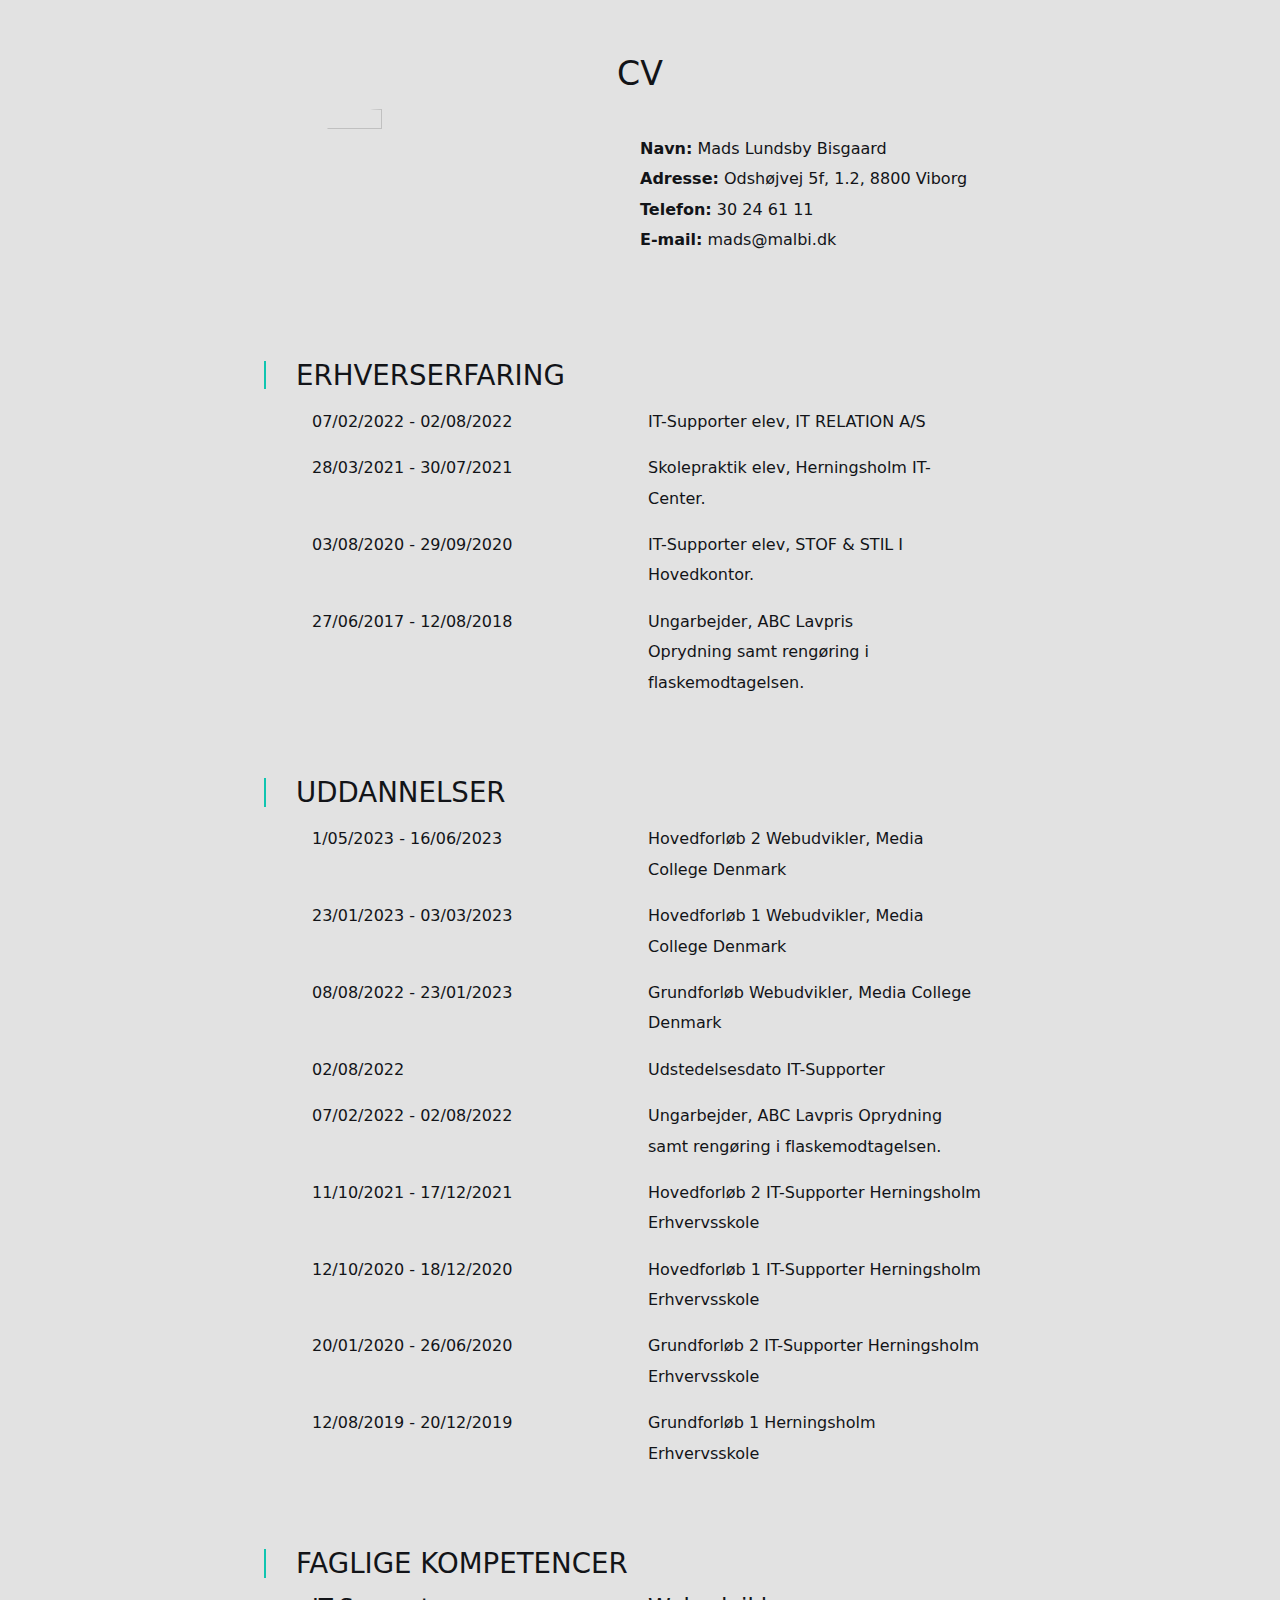
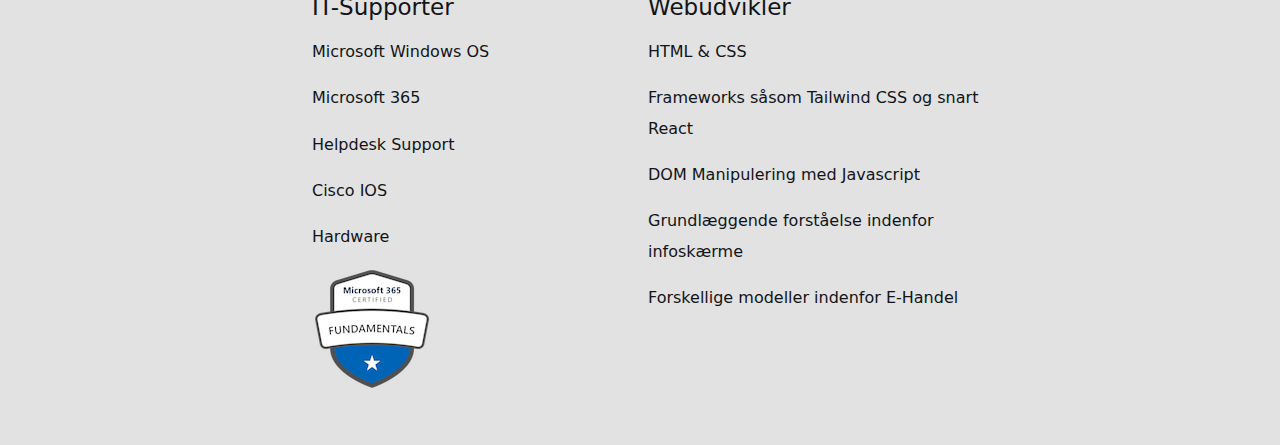
==== cv.html @ 7211ac23 "Done" ====
<!DOCTYPE html>
<html lang="en">

<head>
  <meta charset="UTF-8" />
  <meta http-equiv="X-UA-Compatible" content="IE=edge" />
  <meta name="viewport" content="width=device-width, initial-scale=1.0" />
  <title>Velkommen!</title>
  <link rel="icon"
    href="data:image/svg+xml,<svg xmlns=%22http://www.w3.org/2000/svg%22 viewBox=%220 0 100 100%22><text y=%22.9em%22 font-size=%2290%22>👋</text></svg>">
  <link rel="stylesheet" href="../style.css" />
</head>

<body>
  <main class="wrap section">
    <article class="flow">
      <!-- ----- INFOMATION ----- -->
      <header class="text-center">
        <h1>CV</h1>
      </header>
      <section class="grid-2-col grid-items-center">
        <article>
          <img class="img-round" src="assets/img/portrait.jpeg" alt="">
        </article>

        <article>
          <p>
            <strong>Navn:</strong> Mads Lundsby Bisgaard
          </p>
          <p>
            <strong>Adresse:</strong> Odshøjvej 5f, 1.2, 8800 Viborg
          </p>
          <p>
            <strong>Telefon:</strong> 30 24 61 11
          </p>
          <p>
            <strong>E-mail:</strong> mads@malbi.dk
          </p>
        </article>
      </section>

      <!-- ----- ERHVERSERFARING ----- -->
      <header class="xl-space pipe">
        <h2>ERHVERSERFARING</h2>
      </header>
      <section class="flow flex-child">
        <article>
          <p>
            <range>
              <time>07/02/2022</time> - <time>02/08/2022</time>
            </range>
          </p>
          <p>IT-Supporter elev, IT RELATION A/S</p>
        </article>

        <article>
          <p>
            <range>
              <time>28/03/2021</time> - <time>30/07/2021</time>
            </range>
          </p>
          <p>Skolepraktik elev, Herningsholm IT-Center.</p>
        </article>

        <article>
          <p>
            <range>
              <time>03/08/2020</time> - <time>29/09/2020</time>
            </range>
          </p>
          <p>IT-Supporter elev, STOF & STIL I Hovedkontor.</p>
        </article>

        <article>
          <p>
            <range>
              <time>27/06/2017</time> - <time>12/08/2018</time>
            </range>
          </p>
          <p>Ungarbejder, ABC Lavpris <br> Oprydning samt rengøring i flaskemodtagelsen.</p>
        </article>
      </section>

      <!-- ----- UDDANNELSER ----- -->
      <header class="xl-space pipe">
        <h2>UDDANNELSER</h2>
      </header>
      <section class="flow flex-child">
        <article>
          <p>
            <range>
              <time>1/05/2023</time> - <time>16/06/2023</time>
            </range>
          </p>
          <p>Hovedforløb 2 Webudvikler, Media College Denmark</p>
        </article>

        <article>
          <p>
            <range>
              <time>23/01/2023</time> - <time>03/03/2023</time>
            </range>
          </p>
          <p>Hovedforløb 1 Webudvikler, Media College Denmark</p>
        </article>

        <article>
          <p>
            <range>
              <time>08/08/2022</time> - <time>23/01/2023</time>
            </range>
          </p>
          <p>Grundforløb Webudvikler, Media College Denmark</p>
        </article>

        <article>
          <p>
            <time>02/08/2022</time>
          </p>
          <p>Udstedelsesdato IT-Supporter</p>
        </article>

        <article>
          <p>
            <range>
              <time>07/02/2022</time> - <time>02/08/2022</time>
            </range>
          </p>
          <p>Ungarbejder, ABC Lavpris Oprydning samt rengøring i flaskemodtagelsen.</p>
        </article>

        <article>
          <p>
            <range>
              <time>11/10/2021</time> - <time>17/12/2021</time>
            </range>
          </p>
          <p>Hovedforløb 2 IT-Supporter Herningsholm Erhvervsskole</p>
        </article>

        <article>
          <p>
            <range>
              <time>12/10/2020</time> - <time>18/12/2020</time>
            </range>
          </p>
          <p>Hovedforløb 1 IT-Supporter Herningsholm Erhvervsskole</p>
        </article>

        <article>
          <p>
            <range>
              <time>20/01/2020</time> - <time>26/06/2020</time>
            </range>
          </p>
          <p>Grundforløb 2 IT-Supporter Herningsholm Erhvervsskole</p>
        </article>

        <article>
          <p>
            <range>
              <time>12/08/2019</time> - <time>20/12/2019</time>
            </range>
          </p>
          <p>Grundforløb 1 Herningsholm Erhvervsskole</p>
        </article>
      </section>

      <!-- ----- FAGLIGE KOMPETENCER ----- -->
      <header class="xl-space pipe">
        <h2>FAGLIGE KOMPETENCER</h2>
      </header>
      <section class="grid-2-col">
        <section class="flow">
          <header>
            <h3>IT-Supporter</h3>
          </header>
          <article>
            <p>Microsoft Windows OS</p>
          </article>

          <article>
            <p>Microsoft 365</p>
          </article>

          <article>
            <p>Helpdesk Support</p>
          </article>

          <article>
            <p>Cisco IOS</p>
          </article>

          <article>
            <p>Hardware</p>
          </article>

          <article>
            <a class="" href="https://www.credly.com/badges/5e873eb2-6765-4b1d-a93d-383caa2e0d28/public_url"
              target="_blank"><img src="assets/img/microsoft-365-certified-fundamentals.png"></a>
          </article>
        </section>
        <section class="flow">
          <header>
            <h3>Webudvikler</h3>
          </header>
          <article>
            <p>HTML & CSS</p>
          </article>

          <article>
            <p>Frameworks såsom Tailwind CSS og snart React</p>
          </article>

          <article>
            <p>DOM Manipulering med Javascript</p>
          </article>

          <article>
            <p>Grundlæggende forståelse indenfor infoskærme</p>
          </article>

          <article>
            <p>Forskellige modeller indenfor E-Handel</p>
          </article>
        </section>
    </article>
  </main>
</body>

</html>
---- style.css ----
/* custom properties */
:root {
  color-scheme: dark light;

  --clr-primary: #e2e2e2;
  --clr-secondary: #121418;
  --clr-accent-400: #0fc5b0;

  --ff-primary: system-ui;

  --fs-400: 1rem;
  --fs-700: 1.44rem;
  --fs-800: 1.728rem;
  --fs-900: 2.074rem;

  --fw-300: 300;
  --fw-400: 400;
  --fw-500: 500;
  --fw-600: 600;
  --fw-700: 700;

  --radius: 0.5rem;
  --gap: 1rem;
}

/* reset */
*,
*::before,
*::after {
  box-sizing: border-box;
}

body,
h1,
h2,
h3,
h4,
p,
figure,
blockquote,
dl,
dd {
  margin: 0;
}

ul[role="list"],
ol[role="list"] {
  list-style: none;
}

html:focus-within {
  scroll-behavior: smooth;
}

body {
  min-height: 100vh;
  text-rendering: optimizeSpeed;
  line-height: 1.9;
}

a:not([class]) {
  text-decoration-skip-ink: auto;
}

img,
picture {
  max-width: 100%;
  display: block;
}

input,
button,
textarea,
select {
  font: inherit;
}

@media (prefers-reduced-motion: reduce) {
  html:focus-within {
    scroll-behavior: auto;
  }
  *,
  *::before,
  *::after {
    animation-duration: 0.01ms !important;
    animation-iteration-count: 1 !important;
    transition-duration: 0.01ms !important;
    scroll-behavior: auto !important;
  }
}

/* global styles */
body {
  font-family: var(--ff-primary);
  font-size: var(--fs-400);
  color: var(--clr-secondary);
  background-color: var(--clr-primary);
  margin-block-start: auto;
  margin-block-end: auto;
}

@media (prefers-color-scheme: dark) {
  body {
    color: var(--clr-primary);
    background-color: var(--clr-secondary);
  }
}

h1,
h2,
h3 {
  font-weight: var(--fw-400);
  line-height: 1.1;
}

h1 {
  font-size: var(--fs-900);
}

h2 {
  font-size: var(--fs-800);
}

h3 {
  font-size: var(--fs-700);
}

a:not([class]) {
  text-decoration: solid underline var(--clr-accent-400) 2px;
  text-decoration-line: underline;
  text-decoration-color: var(--clr-accent-400);
  text-decoration-style: solid;
  text-decoration-thickness: 2px;
  text-underline-offset: 0.2em;
  font-weight: var(--fw-500);
  color: var(--clr-secondary);
}

@media (prefers-color-scheme: dark) {
  a:not([class]) {
    color: var(--clr-primary);
  }
}

a:not([class])::after {
  display: inline-block;
  content: "";
  background-image: url(assets/icons/href.svg);
  inline-size: 10px;
  aspect-ratio: 1;
  margin-inline-start: 4px;
}

@media (prefers-color-scheme: dark) {
  a:not([class])::after {
    filter: invert(1);
  }
}

/* ----- COMPOSITION ----- */

.flow > * + * {
  margin-block-start: var(--flow-space, 1rem);
}

.flex-child > * {
  display: flex;
}

.flex-child > * > * {
  flex-basis: 100%;
}

@media (min-width: 40em) {
  .flex-child {
    flex-direction: row;
    column-gap: 2.5rem;
  }
}

.flex-child-column > * {
  flex-direction: column;
}

.xl-space {
  margin-block-start: 5rem !important;
}

.pipe {
  position: relative;
}

.pipe::before {
  content: "";
  border-inline-start: 2px solid white;
  block-size: 28.8px;
  position: absolute;
  inset: auto auto auto -2rem;
  border-color: var(--clr-accent-400);
}

.pipe + section {
  padding-inline-start: 1rem;
}
/* ----- COMPOSITION END ----- */

/* ----- UTILITY ----- */

.img-round {
  border-radius: 100vw;
  aspect-ratio: 1;
  object-fit: cover;
  inline-size: 50%;
}

.text-center {
  text-align: center;
}

.section {
  padding: 3.5rem;
}

.grid-2-col {
  display: grid;
  grid-template-columns: repeat(2, 1fr);
}

.grid-items-center {
  align-items: center;
}

.wrap {
  margin-inline-start: auto;
  margin-inline-end: auto;
  max-inline-size: 50rem;
}

.radius {
  border-radius: var(--radius);
}

.hcenter {
  margin-inline: auto;
}

.quote {
  font-style: italic;
  font-weight: var(--fw-300);
}

.quote::before {
  content: open-quote;
  font-size: 1.2rem;
}

.quote::after {
  content: close-quote;
  font-size: 1.2rem;
}
/* ----- UTILITY END ----- */

/* ----- BLOCK ----- */
.card__content > header {
  position: relative;
}

.card__content > header h1:first-of-type::before {
  content: "👋";
  position: absolute;
  inset: 0 auto auto -3rem;
}

.card__content > img:first-of-type {
  border-radius: 100vw;
  aspect-ratio: 1;
  object-fit: cover;
  inline-size: 250px;
}

.card__content > div {
  display: flex;
  justify-content: center;
  gap: 1rem;
}

.card__content > div a {
  display: inline-block;
}

@media (prefers-color-scheme: dark) {
  .card__content > div a {
    filter: invert(1);
  }
}

.card__content > div a img {
  inline-size: 1rem;
}

.projects .pipe {
  margin: 0.5rem 0 0.5rem 2rem;
}

.projects .pipe + ul {
  margin: 0 0 0 2rem;
  padding: 0;
}
/* ----- BLOCK END ----- */

/* ----- EXCEPTION ----- */
[data-name="counter"] span {
  counter-increment: span-counter;
}

[data-name="counter"] span::before {
  content: counter(span-counter) ". ";
  font-weight: var(--fw-500);
}
/* ----- EXCEPTION END ----- */
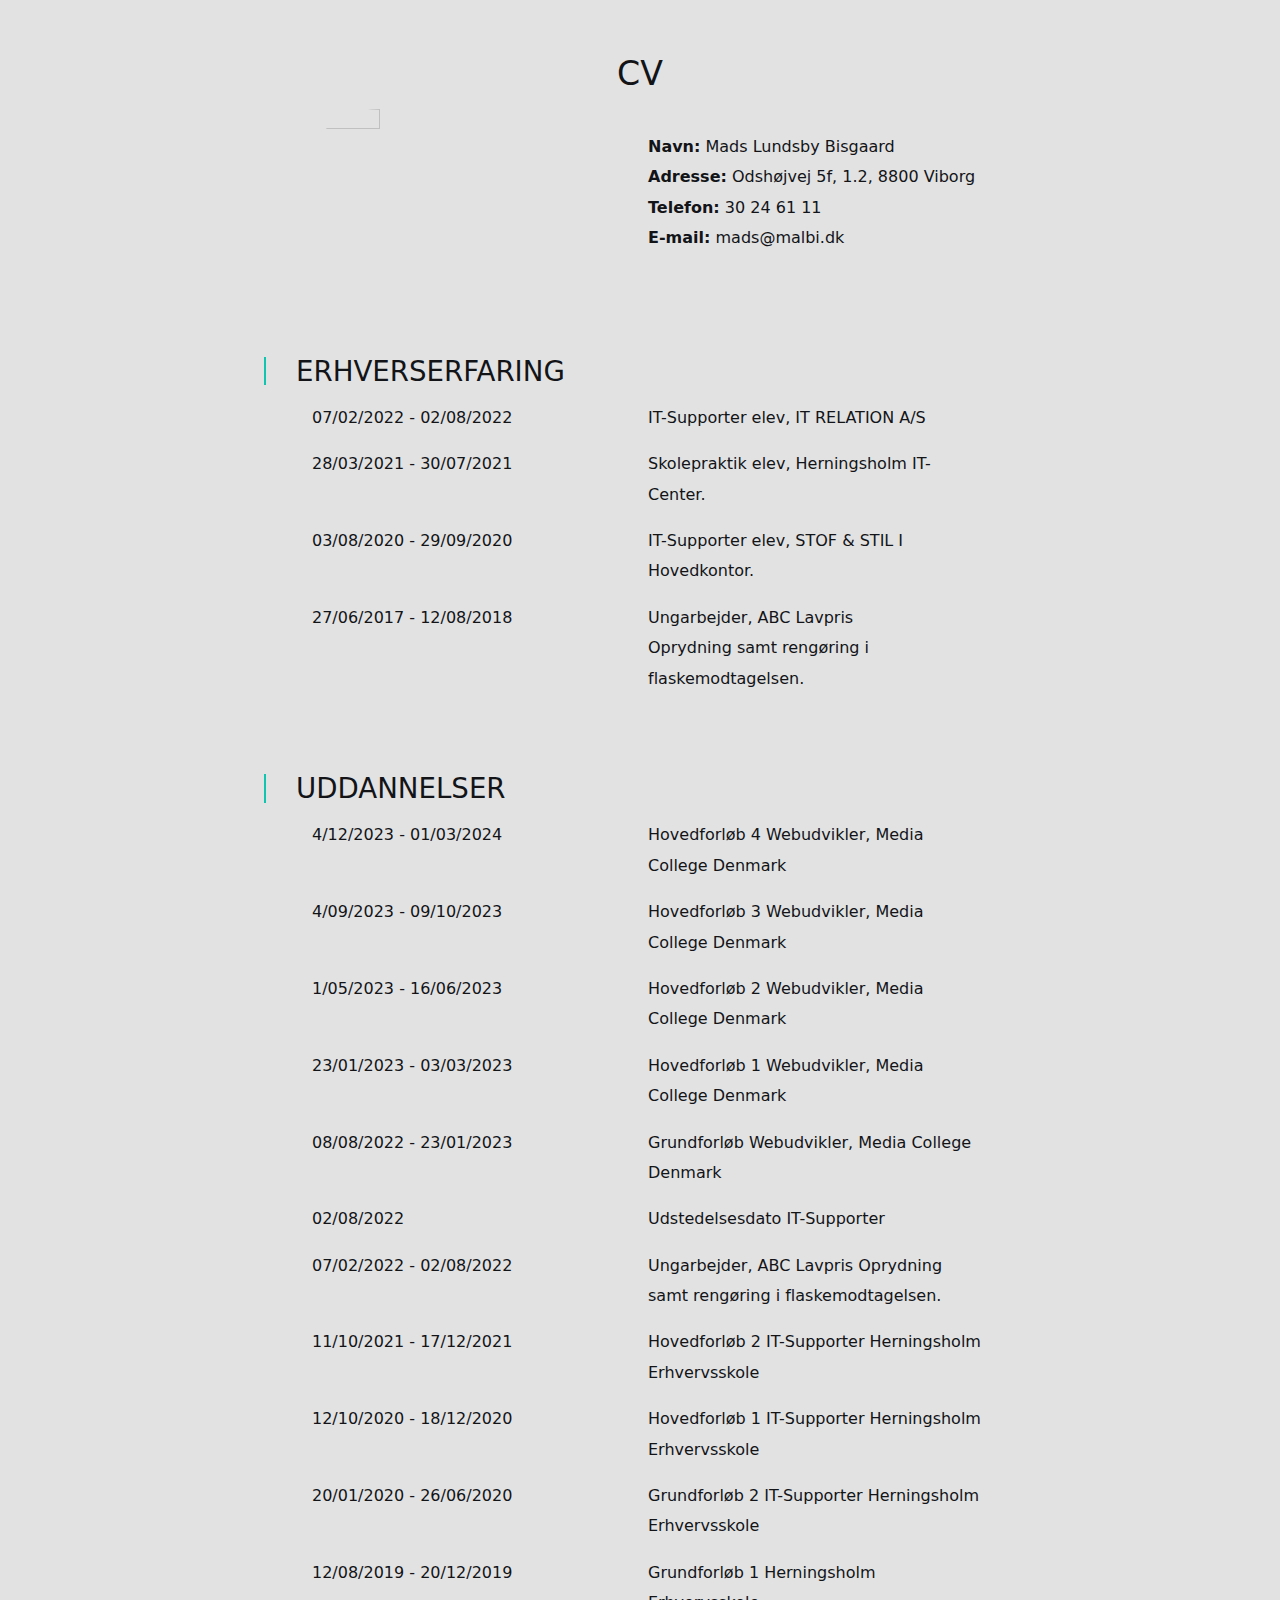
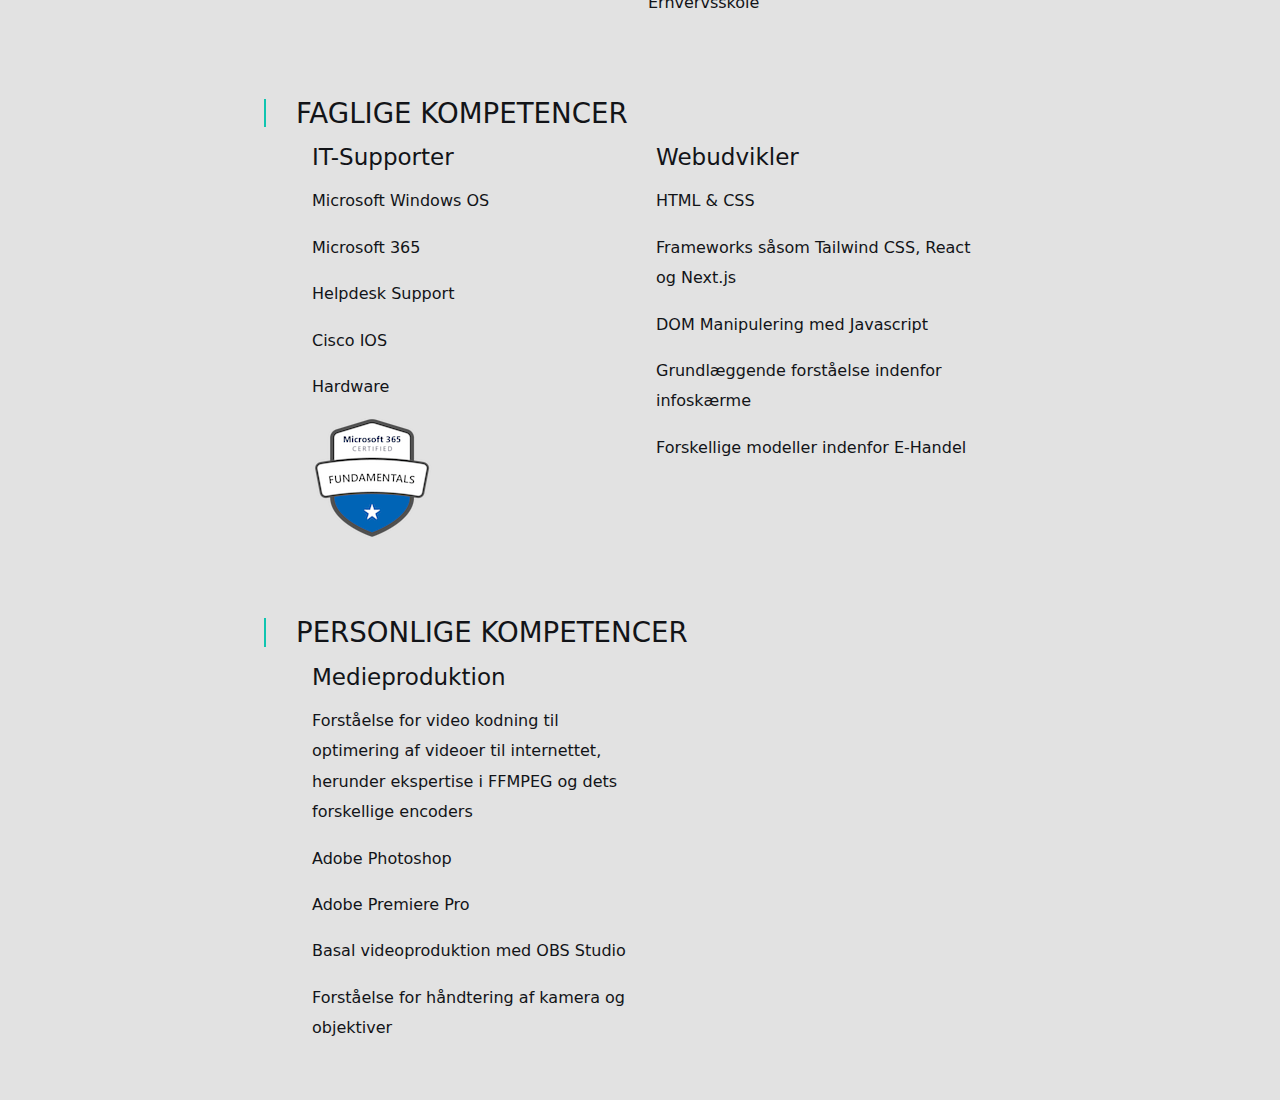
==== commit a05e3d92: "Update cv and add personal skills" ====
--- a/cv.html
+++ b/cv.html
@@ -1,231 +1,259 @@
 <!DOCTYPE html>
 <html lang="en">
-
-<head>
-  <meta charset="UTF-8" />
-  <meta http-equiv="X-UA-Compatible" content="IE=edge" />
-  <meta name="viewport" content="width=device-width, initial-scale=1.0" />
-  <title>Velkommen!</title>
-  <link rel="icon"
-    href="data:image/svg+xml,<svg xmlns=%22http://www.w3.org/2000/svg%22 viewBox=%220 0 100 100%22><text y=%22.9em%22 font-size=%2290%22>👋</text></svg>">
-  <link rel="stylesheet" href="../style.css" />
-</head>
-
-<body>
-  <main class="wrap section">
-    <article class="flow">
-      <!-- ----- INFOMATION ----- -->
-      <header class="text-center">
-        <h1>CV</h1>
-      </header>
-      <section class="grid-2-col grid-items-center">
-        <article>
-          <img class="img-round" src="assets/img/portrait.jpeg" alt="">
-        </article>
-
-        <article>
-          <p>
-            <strong>Navn:</strong> Mads Lundsby Bisgaard
-          </p>
-          <p>
-            <strong>Adresse:</strong> Odshøjvej 5f, 1.2, 8800 Viborg
-          </p>
-          <p>
-            <strong>Telefon:</strong> 30 24 61 11
-          </p>
-          <p>
-            <strong>E-mail:</strong> mads@malbi.dk
-          </p>
-        </article>
-      </section>
-
-      <!-- ----- ERHVERSERFARING ----- -->
-      <header class="xl-space pipe">
-        <h2>ERHVERSERFARING</h2>
-      </header>
-      <section class="flow flex-child">
-        <article>
-          <p>
-            <range>
-              <time>07/02/2022</time> - <time>02/08/2022</time>
-            </range>
-          </p>
-          <p>IT-Supporter elev, IT RELATION A/S</p>
-        </article>
-
-        <article>
-          <p>
-            <range>
-              <time>28/03/2021</time> - <time>30/07/2021</time>
-            </range>
-          </p>
-          <p>Skolepraktik elev, Herningsholm IT-Center.</p>
-        </article>
-
-        <article>
-          <p>
-            <range>
-              <time>03/08/2020</time> - <time>29/09/2020</time>
-            </range>
-          </p>
-          <p>IT-Supporter elev, STOF & STIL I Hovedkontor.</p>
-        </article>
-
-        <article>
-          <p>
-            <range>
-              <time>27/06/2017</time> - <time>12/08/2018</time>
-            </range>
-          </p>
-          <p>Ungarbejder, ABC Lavpris <br> Oprydning samt rengøring i flaskemodtagelsen.</p>
-        </article>
-      </section>
-
-      <!-- ----- UDDANNELSER ----- -->
-      <header class="xl-space pipe">
-        <h2>UDDANNELSER</h2>
-      </header>
-      <section class="flow flex-child">
-        <article>
-          <p>
-            <range>
-              <time>1/05/2023</time> - <time>16/06/2023</time>
-            </range>
-          </p>
-          <p>Hovedforløb 2 Webudvikler, Media College Denmark</p>
-        </article>
-
-        <article>
-          <p>
-            <range>
-              <time>23/01/2023</time> - <time>03/03/2023</time>
-            </range>
-          </p>
-          <p>Hovedforløb 1 Webudvikler, Media College Denmark</p>
-        </article>
-
-        <article>
-          <p>
-            <range>
-              <time>08/08/2022</time> - <time>23/01/2023</time>
-            </range>
-          </p>
-          <p>Grundforløb Webudvikler, Media College Denmark</p>
-        </article>
-
-        <article>
-          <p>
-            <time>02/08/2022</time>
-          </p>
-          <p>Udstedelsesdato IT-Supporter</p>
-        </article>
-
-        <article>
-          <p>
-            <range>
-              <time>07/02/2022</time> - <time>02/08/2022</time>
-            </range>
-          </p>
-          <p>Ungarbejder, ABC Lavpris Oprydning samt rengøring i flaskemodtagelsen.</p>
-        </article>
-
-        <article>
-          <p>
-            <range>
-              <time>11/10/2021</time> - <time>17/12/2021</time>
-            </range>
-          </p>
-          <p>Hovedforløb 2 IT-Supporter Herningsholm Erhvervsskole</p>
-        </article>
-
-        <article>
-          <p>
-            <range>
-              <time>12/10/2020</time> - <time>18/12/2020</time>
-            </range>
-          </p>
-          <p>Hovedforløb 1 IT-Supporter Herningsholm Erhvervsskole</p>
-        </article>
-
-        <article>
-          <p>
-            <range>
-              <time>20/01/2020</time> - <time>26/06/2020</time>
-            </range>
-          </p>
-          <p>Grundforløb 2 IT-Supporter Herningsholm Erhvervsskole</p>
-        </article>
-
-        <article>
-          <p>
-            <range>
-              <time>12/08/2019</time> - <time>20/12/2019</time>
-            </range>
-          </p>
-          <p>Grundforløb 1 Herningsholm Erhvervsskole</p>
-        </article>
-      </section>
-
-      <!-- ----- FAGLIGE KOMPETENCER ----- -->
-      <header class="xl-space pipe">
-        <h2>FAGLIGE KOMPETENCER</h2>
-      </header>
-      <section class="grid-2-col">
-        <section class="flow">
-          <header>
-            <h3>IT-Supporter</h3>
-          </header>
-          <article>
-            <p>Microsoft Windows OS</p>
-          </article>
-
-          <article>
-            <p>Microsoft 365</p>
-          </article>
-
-          <article>
-            <p>Helpdesk Support</p>
-          </article>
-
-          <article>
-            <p>Cisco IOS</p>
-          </article>
-
-          <article>
-            <p>Hardware</p>
-          </article>
-
-          <article>
-            <a class="" href="https://www.credly.com/badges/5e873eb2-6765-4b1d-a93d-383caa2e0d28/public_url"
-              target="_blank"><img src="assets/img/microsoft-365-certified-fundamentals.png"></a>
-          </article>
-        </section>
-        <section class="flow">
-          <header>
-            <h3>Webudvikler</h3>
-          </header>
-          <article>
-            <p>HTML & CSS</p>
-          </article>
-
-          <article>
-            <p>Frameworks såsom Tailwind CSS og snart React</p>
-          </article>
-
-          <article>
-            <p>DOM Manipulering med Javascript</p>
-          </article>
-
-          <article>
-            <p>Grundlæggende forståelse indenfor infoskærme</p>
-          </article>
-
-          <article>
-            <p>Forskellige modeller indenfor E-Handel</p>
-          </article>
-        </section>
-    </article>
-  </main>
-</body>
-
-</html>+  <head>
+    <meta charset="UTF-8" />
+    <meta http-equiv="X-UA-Compatible" content="IE=edge" />
+    <meta name="viewport" content="width=device-width, initial-scale=1.0" />
+    <title>Velkommen!</title>
+    <link
+      rel="icon"
+      href="data:image/svg+xml,<svg xmlns=%22http://www.w3.org/2000/svg%22 viewBox=%220 0 100 100%22><text y=%22.9em%22 font-size=%2290%22>👋</text></svg>"
+    />
+    <link rel="stylesheet" href="./style.css" />
+  </head>
+
+  <body>
+    <main class="wrap section">
+      <article class="flow">
+        <!-- ----- INFORMATION ----- -->
+        <header class="text-center">
+          <h1>CV</h1>
+        </header>
+        <section class="grid-2-col grid-items-center">
+          <article>
+            <img class="img-round" src="assets/img/portrait.jpeg" alt="" />
+          </article>
+
+          <article>
+            <p><strong>Navn:</strong> Mads Lundsby Bisgaard</p>
+            <p><strong>Adresse:</strong> Odshøjvej 5f, 1.2, 8800 Viborg</p>
+            <p><strong>Telefon:</strong> 30 24 61 11</p>
+            <p><strong>E-mail:</strong> mads@malbi.dk</p>
+          </article>
+        </section>
+
+        <!-- ----- ERHVERSERFARING ----- -->
+        <header class="xl-space pipe">
+          <h2>ERHVERSERFARING</h2>
+        </header>
+        <section class="flow flex-child">
+          <article>
+            <p>
+              <range> <time>07/02/2022</time> - <time>02/08/2022</time> </range>
+            </p>
+            <p>IT-Supporter elev, IT RELATION A/S</p>
+          </article>
+
+          <article>
+            <p>
+              <range> <time>28/03/2021</time> - <time>30/07/2021</time> </range>
+            </p>
+            <p>Skolepraktik elev, Herningsholm IT-Center.</p>
+          </article>
+
+          <article>
+            <p>
+              <range> <time>03/08/2020</time> - <time>29/09/2020</time> </range>
+            </p>
+            <p>IT-Supporter elev, STOF & STIL I Hovedkontor.</p>
+          </article>
+
+          <article>
+            <p>
+              <range> <time>27/06/2017</time> - <time>12/08/2018</time> </range>
+            </p>
+            <p>
+              Ungarbejder, ABC Lavpris <br />
+              Oprydning samt rengøring i flaskemodtagelsen.
+            </p>
+          </article>
+        </section>
+
+        <!-- ----- UDDANNELSER ----- -->
+        <header class="xl-space pipe">
+          <h2>UDDANNELSER</h2>
+        </header>
+        <section class="flow flex-child">
+          <article>
+            <p>
+              <range> <time>4/12/2023</time> - <time>01/03/2024</time> </range>
+            </p>
+            <p>Hovedforløb 4 Webudvikler, Media College Denmark</p>
+          </article>
+          <article>
+            <p>
+              <range> <time>4/09/2023</time> - <time>09/10/2023</time> </range>
+            </p>
+            <p>Hovedforløb 3 Webudvikler, Media College Denmark</p>
+          </article>
+          <article>
+            <p>
+              <range> <time>1/05/2023</time> - <time>16/06/2023</time> </range>
+            </p>
+            <p>Hovedforløb 2 Webudvikler, Media College Denmark</p>
+          </article>
+
+          <article>
+            <p>
+              <range> <time>23/01/2023</time> - <time>03/03/2023</time> </range>
+            </p>
+            <p>Hovedforløb 1 Webudvikler, Media College Denmark</p>
+          </article>
+
+          <article>
+            <p>
+              <range> <time>08/08/2022</time> - <time>23/01/2023</time> </range>
+            </p>
+            <p>Grundforløb Webudvikler, Media College Denmark</p>
+          </article>
+
+          <article>
+            <p>
+              <time>02/08/2022</time>
+            </p>
+            <p>Udstedelsesdato IT-Supporter</p>
+          </article>
+
+          <article>
+            <p>
+              <range> <time>07/02/2022</time> - <time>02/08/2022</time> </range>
+            </p>
+            <p>
+              Ungarbejder, ABC Lavpris Oprydning samt rengøring i
+              flaskemodtagelsen.
+            </p>
+          </article>
+
+          <article>
+            <p>
+              <range> <time>11/10/2021</time> - <time>17/12/2021</time> </range>
+            </p>
+            <p>Hovedforløb 2 IT-Supporter Herningsholm Erhvervsskole</p>
+          </article>
+
+          <article>
+            <p>
+              <range> <time>12/10/2020</time> - <time>18/12/2020</time> </range>
+            </p>
+            <p>Hovedforløb 1 IT-Supporter Herningsholm Erhvervsskole</p>
+          </article>
+
+          <article>
+            <p>
+              <range> <time>20/01/2020</time> - <time>26/06/2020</time> </range>
+            </p>
+            <p>Grundforløb 2 IT-Supporter Herningsholm Erhvervsskole</p>
+          </article>
+
+          <article>
+            <p>
+              <range> <time>12/08/2019</time> - <time>20/12/2019</time> </range>
+            </p>
+            <p>Grundforløb 1 Herningsholm Erhvervsskole</p>
+          </article>
+        </section>
+
+        <!-- ----- FAGLIGE KOMPETENCER ----- -->
+        <header class="xl-space pipe">
+          <h2>FAGLIGE KOMPETENCER</h2>
+        </header>
+        <section class="grid-2-col">
+          <section class="flow">
+            <header>
+              <h3>IT-Supporter</h3>
+            </header>
+            <article>
+              <p>Microsoft Windows OS</p>
+            </article>
+
+            <article>
+              <p>Microsoft 365</p>
+            </article>
+
+            <article>
+              <p>Helpdesk Support</p>
+            </article>
+
+            <article>
+              <p>Cisco IOS</p>
+            </article>
+
+            <article>
+              <p>Hardware</p>
+            </article>
+
+            <article>
+              <a
+                class=""
+                href="https://www.credly.com/badges/5e873eb2-6765-4b1d-a93d-383caa2e0d28/public_url"
+                target="_blank"
+                ><img src="assets/img/microsoft-365-certified-fundamentals.png"
+              /></a>
+            </article>
+          </section>
+          <section class="flow">
+            <header>
+              <h3>Webudvikler</h3>
+            </header>
+            <article>
+              <p>HTML & CSS</p>
+            </article>
+
+            <article>
+              <p>Frameworks såsom Tailwind CSS, React og Next.js</p>
+            </article>
+
+            <article>
+              <p>DOM Manipulering med Javascript</p>
+            </article>
+
+            <article>
+              <p>Grundlæggende forståelse indenfor infoskærme</p>
+            </article>
+
+            <article>
+              <p>Forskellige modeller indenfor E-Handel</p>
+            </article>
+          </section>
+        </section>
+
+        <!-- ----- PERSONLIGE KOMPETENCER ----- -->
+        <header class="xl-space pipe">
+          <h2>PERSONLIGE KOMPETENCER</h2>
+        </header>
+
+        <section class="grid-2-col">
+          <section class="flow">
+            <header>
+              <h3>Medieproduktion</h3>
+            </header>
+
+            <article>
+              <p>
+                Forståelse for video kodning til optimering af videoer til
+                internettet, herunder ekspertise i FFMPEG og dets forskellige
+                encoders
+              </p>
+            </article>
+
+            <article>
+              <p>Adobe Photoshop</p>
+            </article>
+
+            <article>
+              <p>Adobe Premiere Pro</p>
+            </article>
+
+            <article>
+              <p>Basal videoproduktion med OBS Studio</p>
+            </article>
+
+            <article>
+              <p>Forståelse for håndtering af kamera og objektiver</p>
+            </article>
+          </section>
+        </section>
+      </article>
+    </main>
+  </body>
+</html>
--- a/style.css
+++ b/style.css
@@ -43,8 +43,8 @@
   margin: 0;
 }
 
-ul[role="list"],
-ol[role="list"] {
+ul[role='list'],
+ol[role='list'] {
   list-style: none;
 }
 
@@ -144,7 +144,7 @@
 
 a:not([class])::after {
   display: inline-block;
-  content: "";
+  content: '';
   background-image: url(assets/icons/href.svg);
   inline-size: 10px;
   aspect-ratio: 1;
@@ -191,7 +191,7 @@
 }
 
 .pipe::before {
-  content: "";
+  content: '';
   border-inline-start: 2px solid white;
   block-size: 28.8px;
   position: absolute;
@@ -224,6 +224,7 @@
 .grid-2-col {
   display: grid;
   grid-template-columns: repeat(2, 1fr);
+  gap: var(--gap);
 }
 
 .grid-items-center {
@@ -266,7 +267,7 @@
 }
 
 .card__content > header h1:first-of-type::before {
-  content: "👋";
+  content: '👋';
   position: absolute;
   inset: 0 auto auto -3rem;
 }
@@ -309,12 +310,12 @@
 /* ----- BLOCK END ----- */
 
 /* ----- EXCEPTION ----- */
-[data-name="counter"] span {
+[data-name='counter'] span {
   counter-increment: span-counter;
 }
 
-[data-name="counter"] span::before {
-  content: counter(span-counter) ". ";
+[data-name='counter'] span::before {
+  content: counter(span-counter) '. ';
   font-weight: var(--fw-500);
 }
 /* ----- EXCEPTION END ----- */
